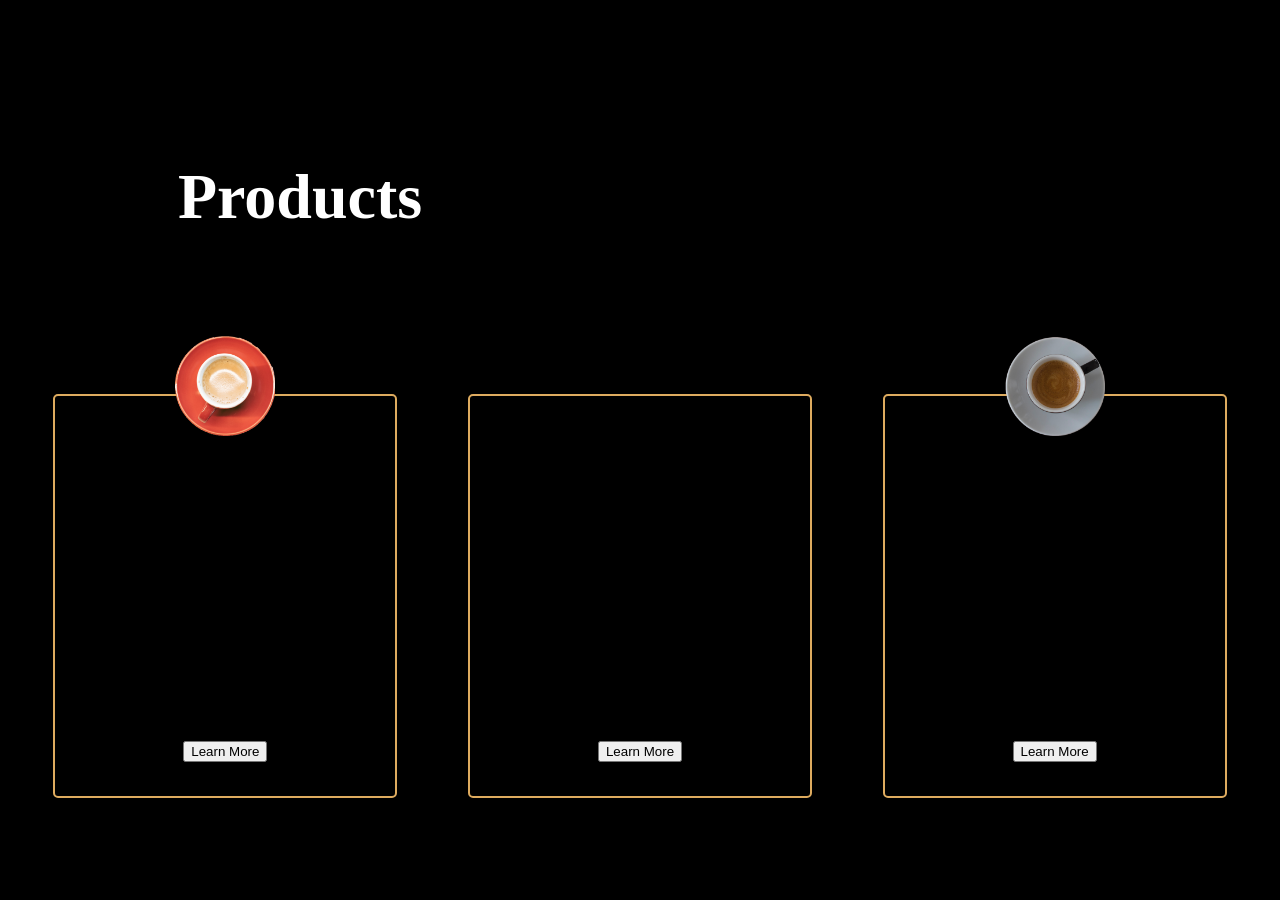
==== Html-and-CSS-Personal-Practices/Index.html @ cab32d51 "Personal Practice of Html and Css" ====
<!DOCTYPE html>
<html lang="en">
<head>
    <meta charset="UTF-8">
    <meta name="viewport" content="width=device-width, initial-scale=1.0">
    <title> Coffee </title>
    <link rel="stylesheet" href="Style.css">
</head>
<body>
    <section class="products">
        <h1 class="title title-three">Products</h1>
        <section class="cards">
            <div class="card">
                        <div class="card-img img-one"></div>
                <h1>Mocha</h1>
                    <div class="items">
                        <p>Espresso</p>
                        <p>Chocolato</p>
                        <p>Steamed Milk</p>
                    </div>
                <button>Learn More</button>
            </div>
              <div class="card">
                        <div class="card-img img-two"></div>
                <h1>Mocha</h1>
                    <div class="items">
                        <p>Espresso</p>
                        <p>Chocolato</p>
                        <p>Steamed Milk</p>
                    </div>
                <button>Learn More</button>
            </div>
  <div class="card">
                        <div class="card-img img-three"></div>
                <h1>Mocha</h1>
                    <div class="items">
                        <p>Espresso</p>
                        <p>Chocolato</p>
                        <p>Steamed Milk</p>
                    </div>
                <button>Learn More</button>
            </div>


        </section>

    </section>
</body>
</html>
---- Html-and-CSS-Personal-Practices/Style.css ----
body{
    background: black;
}
.products{
    margin: 10px;
}

.title-three{
    font-size: 4rem;
    margin-left: 10rem;
    margin-bottom: 10rem;
    margin-top: 10rem;
}
.title{
    font-family: sens-serif;
    font-size: 4rem;
    color: #fff;
}

.cards{
    display: flex;
    flex-wrap: wrap;
    flex-direction: row;
    justify-content: space-around;
    align-items: center;
}
.card{
    border: 2px solid #deab5f;
    padding: 0 20px;
    height: 400px;
    width: 300px;
    display: flex;
    flex-direction: column;
    justify-content: space-around;
    align-items: center;
    border-radius: 5px;
    position: relative;
    margin-bottom: 4rem;
}
.card-img{
    width: 100px;
    height: 100px;
    position: absolute;
  top: -60px;
}

.img-one{
    background: url('Coffee/Images/1.png');
    background-size: cover;
    background-position: center;
}
.img-two{
    background: url('Coffee/Images/2.png');
    background-size: cover;
    background-position: center;
}
.img-three{
    background: url('Coffee/Images/3.png');
    background-size: cover;
    background-position: center;
}
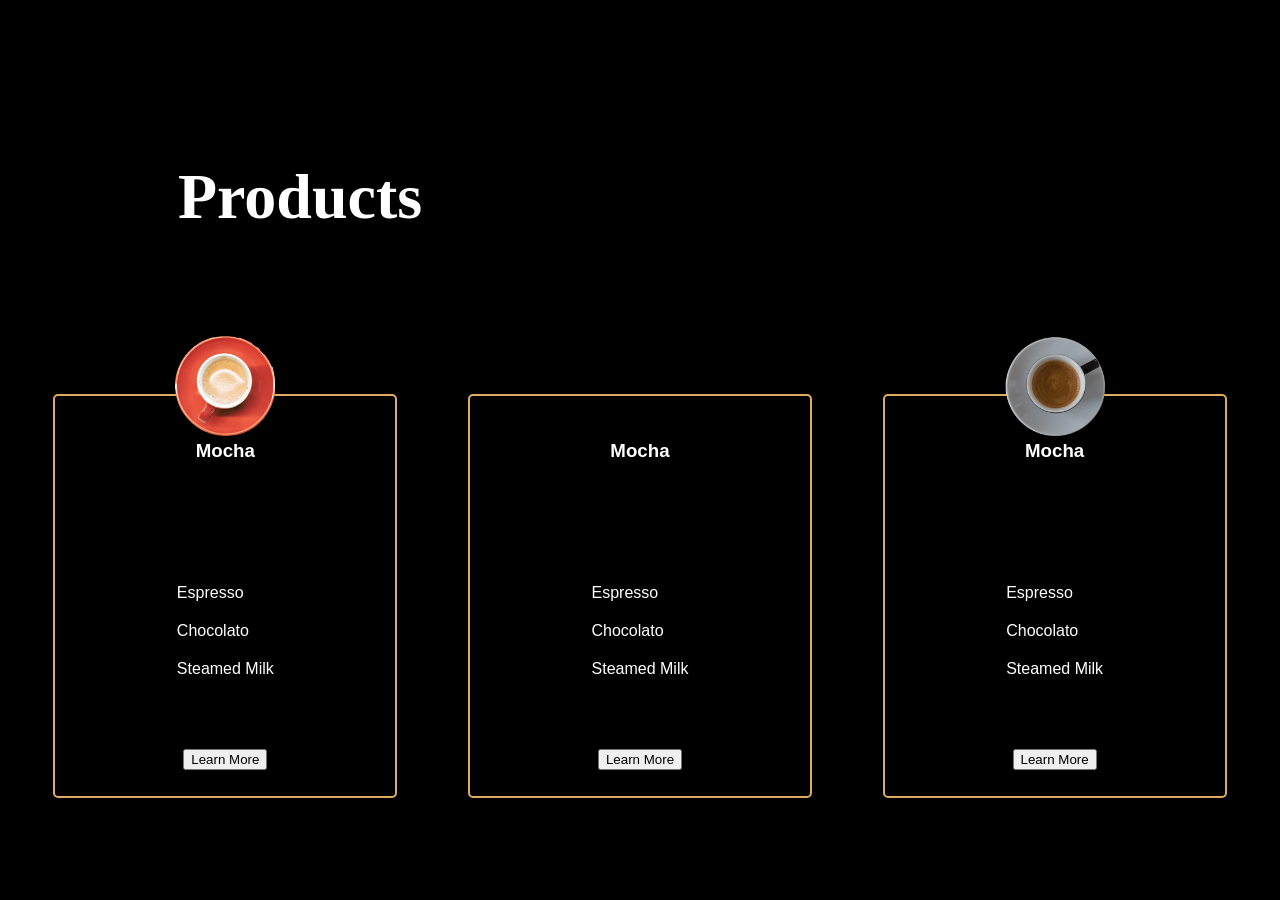
==== commit 010f3b2c: "First Art Commit" ====
--- a/Html-and-CSS-Personal-Practices/Index.html
+++ b/Html-and-CSS-Personal-Practices/Index.html
@@ -7,6 +7,8 @@
     <link rel="stylesheet" href="Style.css">
 </head>
 <body>
+    <!-- Nav-->
+
     <section class="products">
         <h1 class="title title-three">Products</h1>
         <section class="cards">
--- a/Html-and-CSS-Personal-Practices/Style.css
+++ b/Html-and-CSS-Personal-Practices/Style.css
@@ -2,6 +2,8 @@
 body{
     background: black;
 }
+
+
 .products{
     margin: 10px;
 }
@@ -59,4 +61,15 @@
     background: url('Coffee/Images/3.png');
     background-size: cover;
     background-position: center;
+}
+h1{
+    font-family: sans-serif;
+    color: #fff;
+    margin-bottom: 50px;
+}
+
+.card .items p{
+    font-family: sans-serif;
+    color: #fff;
+    margin: 20px 0;
 }
